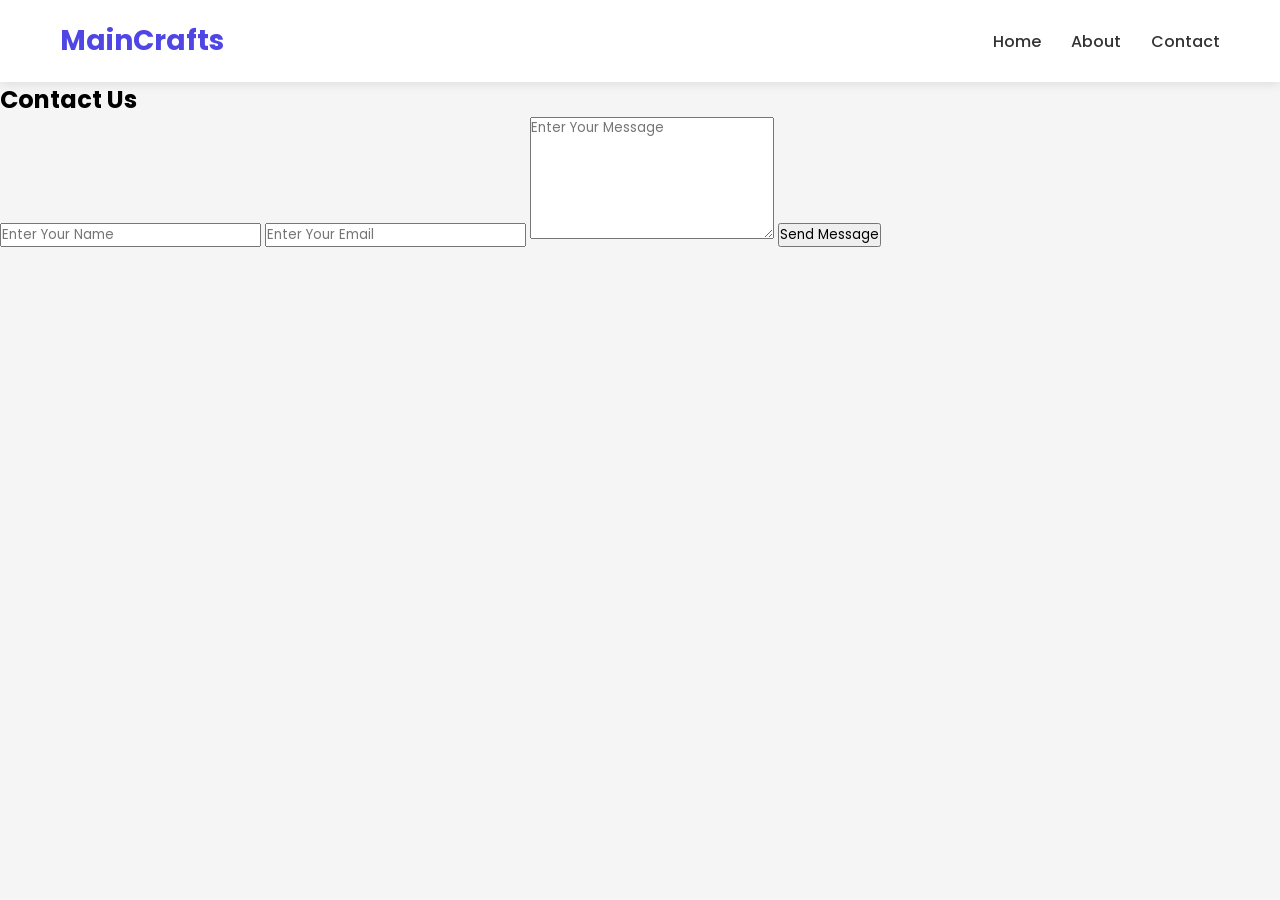
==== contact.html @ 19d7d942 "MainCrafts-task2 Updated Successfully" ====
<!DOCTYPE html>
<html lang="en">

<head>
    <meta charset="UTF-8">
    <meta name="viewport" content="width=device-width, initial-scale=1.0">
    <title>Contact MainCrafts</title>

    <link href="https://fonts.googleapis.com/css2?family=Poppins:wght@300;400;600;700&display=swap" rel="stylesheet">
    <link rel="stylesheet" href="style.css">
</head>

<body>

    <nav class="navbar">
        <div class="logo">MainCrafts</div>
        <div class="menu-toggle">
            <i class="fas fa-bars"></i>
        </div>
        <ul class="nav-links">
            <li><a href="index.html">Home</a></li>
            <li><a href="about.html">About</a></li>
            <li><a href="contact.html" class="active">Contact</a></li>
        </ul>
    </nav>

    <section class="contact-page">

        <div class="contact-box">

            <h1>Contact Us</h1>

            <form name="contactForm" onsubmit="return validateForm()">

                <input type="text" name="name" placeholder="Enter Your Name">

                <input type="email" name="email" placeholder="Enter Your Email">

                <textarea name="message" rows="6" placeholder="Enter Your Message"></textarea>

                <button type="submit">
                    Send Message
                </button>

            </form>

        </div>

    </section>

    <script src="script.js"></script>
</body>

</html>
---- style.css ----
* {
    margin: 0;
    padding: 0;
    box-sizing: border-box;
    font-family: 'Poppins', sans-serif;
}

body {
    background: #f5f5f5;
}

section {
    scroll-margin-top: 80px;
}

/* Header */

.navbar {
    background: white;
    display: flex;
    justify-content: space-between;
    align-items: center;
    padding: 20px 60px;
    box-shadow: 0 2px 10px rgba(0, 0, 0, 0.1);
}

.logo {
    font-size: 28px;
    font-weight: 700;
    color: #4f46e5;
}

.nav-links {
    list-style: none;
    display: flex;
    gap: 30px;
}

.nav-links li {
    position: relative;
}

.nav-links a {
    text-decoration: none;
    color: #333;
    font-weight: 500;
}

.nav-links a:hover {
    color: #4f46e5;
}

/* Dropdown */

.dropdown {
    position: relative;
}

.dropdown-menu {
    display: none;
    position: absolute;
    top: 100%;
    left: 0;
    background: white;
    min-width: 180px;
    list-style: none;
    box-shadow: 0 5px 15px rgba(0, 0, 0, 0.1);
    border-radius: 8px;
    overflow: hidden;
}

.dropdown-menu li {
    padding: 12px;
}

.dropdown-menu li:hover {
    background: #f5f5f5;
}

.dropdown:hover .dropdown-menu,
.dropdown-menu:hover {
    display: block;
}

/* Hero Section */

.hero {
    height: 90vh;
    background: linear-gradient(135deg, #4f46e5, #7c3aed);
    display: flex;
    justify-content: center;
    align-items: center;
    text-align: center;
    color: white;
    padding: 20px;
}

.hero-content {
    max-width: 700px;
}

.hero h1 {
    font-size: 55px;
    margin-bottom: 20px;
}

.hero p {
    font-size: 18px;
    margin-bottom: 30px;
    line-height: 1.6;
}

.btn {
    display: inline-block;
    background: white;
    color: #4f46e5;
    padding: 14px 30px;
    border-radius: 8px;
    text-decoration: none;
    font-weight: 600;
    transition: 0.3s;
}

.btn:hover {
    transform: translateY(-3px);
    box-shadow: 0 5px 15px rgba(0, 0, 0, 0.2);
}

/* Features Section */

.features {
    padding: 80px 10%;
    text-align: center;
    background: #ffffff;
}

.features h2 {
    font-size: 40px;
    margin-bottom: 50px;
}

.feature-container {
    display: grid;
    grid-template-columns: repeat(auto-fit, minmax(250px, 1fr));
    gap: 25px;
}

.feature-card {
    background: #f8f8f8;
    padding: 30px;
    border-radius: 12px;
    transition: 0.3s;
}

.feature-card:hover {
    transform: translateY(-8px);
}

.feature-card i {
    font-size: 45px;
    color: #4f46e5;
    margin-bottom: 20px;
}

.feature-card h3 {
    margin-bottom: 15px;
}

/* Footer */

footer {
    background: #222;
    color: white;
    text-align: center;
    padding: 25px;
}

.footer-links {
    margin-top: 10px;
}

.footer-links a {
    color: white;
    text-decoration: none;
    margin: 0 10px;
}

.footer-links a:hover {
    color: #7c3aed;
}

@media(max-width:768px) {
    .navbar {
        flex-direction: column;
        gap: 15px;
        padding: 20px;
    }

    .nav-links {
        flex-direction: column;
        align-items: center;
    }

    .hero h1 {
        font-size: 36px;
    }

    .hero p {
        font-size: 16px;
    }

}

html {
    scroll-behavior: smooth;
}
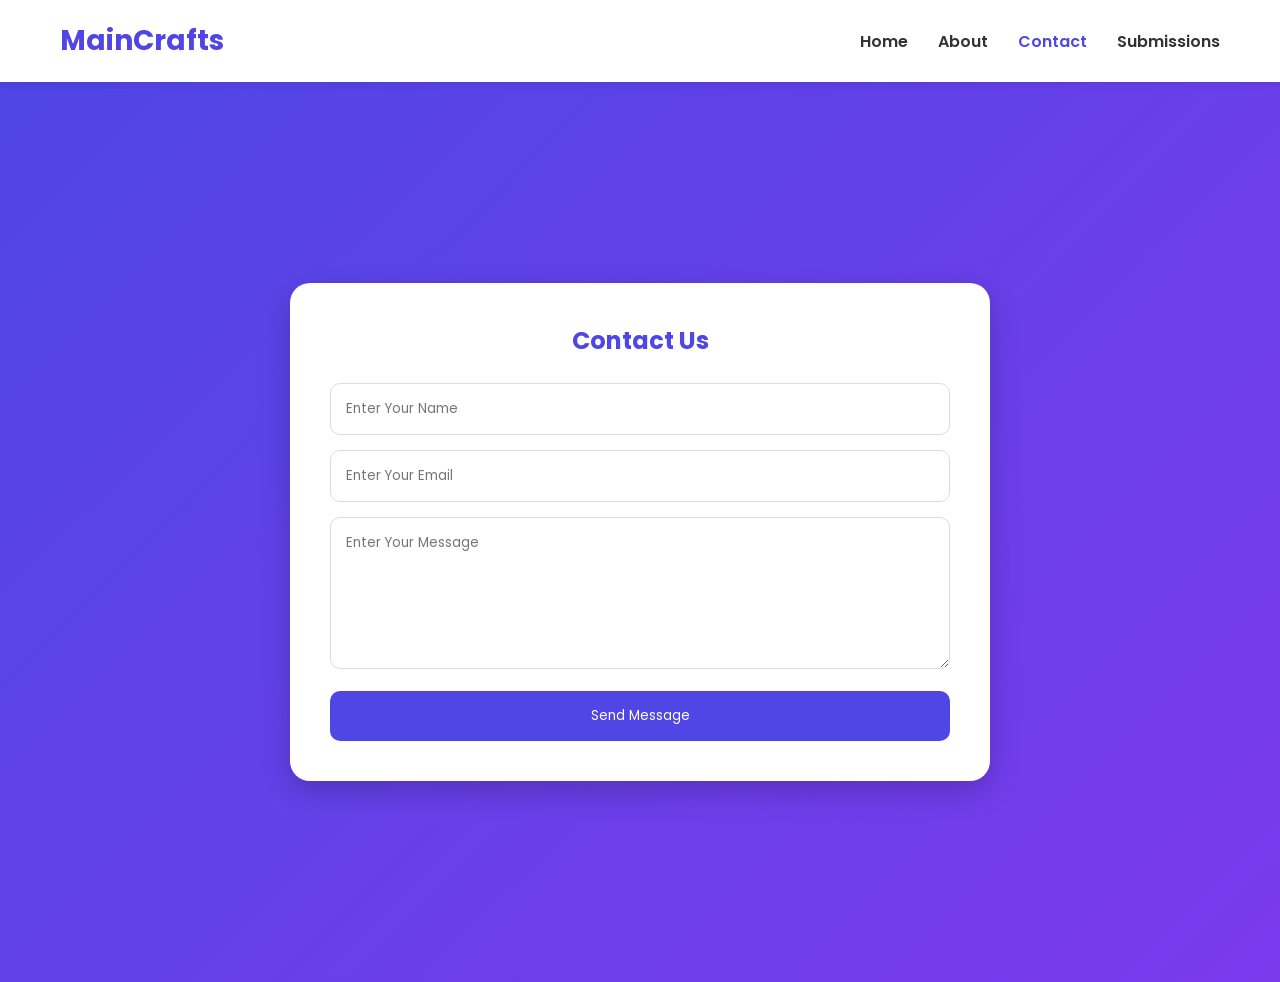
==== commit 77925885: "Completed Task 3 with submissions and LocalStorage" ====
--- a/contact.html
+++ b/contact.html
@@ -21,6 +21,7 @@
             <li><a href="index.html">Home</a></li>
             <li><a href="about.html">About</a></li>
             <li><a href="contact.html" class="active">Contact</a></li>
+            <li><a href="submissions.html">Submissions</a></li>
         </ul>
     </nav>
 
@@ -30,13 +31,13 @@
 
             <h1>Contact Us</h1>
 
-            <form name="contactForm" onsubmit="return validateForm()">
+            <form id="contactForm" onsubmit="return validateForm()">
 
-                <input type="text" name="name" placeholder="Enter Your Name">
+                <input type="text" id="name" name="name" placeholder="Enter Your Name">
 
-                <input type="email" name="email" placeholder="Enter Your Email">
+                <input type="email" id="email" name="email" placeholder="Enter Your Email">
 
-                <textarea name="message" rows="6" placeholder="Enter Your Message"></textarea>
+                <textarea id="message" name="message" rows="6" placeholder="Enter Your Message"></textarea>
 
                 <button type="submit">
                     Send Message
--- a/style.css
+++ b/style.css
@@ -1,216 +1,459 @@
 * {
-    margin: 0;
-    padding: 0;
-    box-sizing: border-box;
-    font-family: 'Poppins', sans-serif;
+  margin: 0;
+  padding: 0;
+  box-sizing: border-box;
+  font-family: 'Poppins', sans-serif;
+  }
+
+html {
+scroll-behavior: smooth;
 }
 
 body {
-    background: #f5f5f5;
-}
-
-section {
-    scroll-margin-top: 80px;
-}
-
-/* Header */
+background: #f5f5f5;
+}
+
+/* Navbar */
 
 .navbar {
-    background: white;
-    display: flex;
-    justify-content: space-between;
-    align-items: center;
-    padding: 20px 60px;
-    box-shadow: 0 2px 10px rgba(0, 0, 0, 0.1);
+background: white;
+display: flex;
+justify-content: space-between;
+align-items: center;
+padding: 20px 60px;
+box-shadow: 0 2px 10px rgba(0,0,0,0.1);
+position: sticky;
+top: 0;
+z-index: 1000;
 }
 
 .logo {
-    font-size: 28px;
-    font-weight: 700;
-    color: #4f46e5;
+font-size: 28px;
+font-weight: 700;
+color: #4f46e5;
 }
 
 .nav-links {
-    list-style: none;
-    display: flex;
-    gap: 30px;
+list-style: none;
+display: flex;
+gap: 30px;
 }
 
 .nav-links li {
-    position: relative;
+position: relative;
+}
+
+.nav-links a {
+text-decoration: none;
+color: #333;
+font-weight: 500;
+transition: 0.3s;
 }
 
 .nav-links a {
     text-decoration: none;
     color: #333;
-    font-weight: 500;
-}
-
-.nav-links a:hover {
+    font-weight: 600;
+    transition: color 0.3s ease;
+}
+
+.nav-links a:hover,
+.nav-links a.active {
     color: #4f46e5;
 }
 
+/* Hamburger */
+
+.menu-toggle {
+display: none;
+font-size: 28px;
+cursor: pointer;
+color: #4f46e5;
+}
+
 /* Dropdown */
 
-.dropdown {
-    position: relative;
-}
-
 .dropdown-menu {
+display: none;
+position: absolute;
+top: 100%;
+left: 0;
+background: white;
+min-width: 220px;
+list-style: none;
+box-shadow: 0 5px 15px rgba(0,0,0,0.1);
+border-radius: 8px;
+overflow: hidden;
+}
+
+.dropdown-menu li {
+padding: 12px;
+}
+
+.dropdown-menu li:hover {
+background: #f5f5f5;
+}
+
+.dropdown:hover .dropdown-menu {
+display: block;
+}
+
+/* Hero */
+
+.hero {
+height: 90vh;
+background: linear-gradient(135deg, #4f46e5, #7c3aed);
+display: flex;
+justify-content: center;
+align-items: center;
+text-align: center;
+color: white;
+padding: 20px;
+}
+
+.hero-content {
+max-width: 700px;
+}
+
+.hero h1 {
+font-size: 55px;
+margin-bottom: 20px;
+}
+
+.hero p {
+font-size: 18px;
+margin-bottom: 30px;
+line-height: 1.6;
+}
+
+.btn {
+display: inline-block;
+background: white;
+color: #4f46e5;
+padding: 14px 30px;
+border-radius: 8px;
+text-decoration: none;
+font-weight: 600;
+transition: 0.3s;
+}
+
+.btn:hover {
+transform: translateY(-3px);
+}
+
+/* Features */
+
+.features {
+padding: 80px 10%;
+text-align: center;
+background: white;
+}
+
+.features h2 {
+font-size: 40px;
+margin-bottom: 50px;
+}
+
+.feature-container {
+display: grid;
+grid-template-columns: repeat(auto-fit,minmax(250px,1fr));
+gap: 25px;
+}
+
+.feature-card {
+background: #f8f8f8;
+padding: 30px;
+border-radius: 12px;
+transition: 0.3s;
+}
+
+.feature-card:hover {
+transform: translateY(-8px);
+box-shadow: 0 10px 20px rgba(0,0,0,0.1);
+}
+
+.feature-card i {
+font-size: 45px;
+color: #4f46e5;
+margin-bottom: 20px;
+}
+
+/* About */
+
+.about-page {
+min-height: 100vh;
+background: linear-gradient(135deg, #4f46e5, #7c3aed);
+color: white;
+padding: 100px 10%;
+}
+
+.about-container {
+max-width: 1000px;
+margin: auto;
+text-align: center;
+}
+
+.about-container h1 {
+font-size: 50px;
+margin-bottom: 20px;
+}
+
+.about-container p {
+font-size: 18px;
+line-height: 1.8;
+}
+
+.about-cards {
+margin-top: 50px;
+display: grid;
+grid-template-columns: repeat(auto-fit,minmax(250px,1fr));
+gap: 25px;
+}
+
+.about-card {
+background: rgba(255,255,255,0.1);
+backdrop-filter: blur(10px);
+padding: 30px;
+border-radius: 15px;
+transition: 0.3s;
+}
+
+.about-card:hover {
+transform: translateY(-8px);
+background: rgba(255,255,255,0.2);
+}
+
+.about-card i {
+font-size: 40px;
+margin-bottom: 15px;
+}
+
+/* Contact */
+
+.contact-page {
+min-height: 100vh;
+background: linear-gradient(135deg, #4f46e5, #7c3aed);
+display: flex;
+justify-content: center;
+align-items: center;
+padding: 40px;
+}
+
+.contact-box {
+background: white;
+width: 100%;
+max-width: 700px;
+padding: 40px;
+border-radius: 20px;
+box-shadow: 0 10px 30px rgba(0,0,0,0.2);
+}
+
+.contact-box h1 {
+text-align: center;
+color: #4f46e5;
+margin-bottom: 25px;
+}
+
+.contact-box input,
+.contact-box textarea {
+width: 100%;
+padding: 15px;
+margin-bottom: 15px;
+border: 1px solid #ddd;
+border-radius: 10px;
+}
+
+.contact-box button {
+width: 100%;
+background: #4f46e5;
+color: white;
+border: none;
+padding: 15px;
+border-radius: 10px;
+cursor: pointer;
+}
+
+.contact-box button:hover {
+background: #4338ca;
+}
+
+/* Footer */
+
+footer {
+background: #222;
+color: white;
+text-align: center;
+padding: 25px;
+}
+
+.footer-links {
+margin-top: 10px;
+}
+
+.footer-links a {
+color: white;
+text-decoration: none;
+margin: 0 10px;
+}
+
+/* Mobile */
+
+@media (max-width: 768px) {
+
+
+.navbar {
+    padding: 20px;
+}
+
+.menu-toggle {
+    display: block;
+}
+
+.nav-links {
     display: none;
+    flex-direction: column;
     position: absolute;
-    top: 100%;
+    top: 80px;
     left: 0;
+    width: 100%;
     background: white;
-    min-width: 180px;
-    list-style: none;
-    box-shadow: 0 5px 15px rgba(0, 0, 0, 0.1);
-    border-radius: 8px;
-    overflow: hidden;
-}
-
-.dropdown-menu li {
+    padding: 20px;
+    gap: 15px;
+}
+
+.nav-links.active {
+    display: flex;
+}
+
+.hero h1 {
+    font-size: 36px;
+}
+
+.hero p {
+    font-size: 16px;
+}
+
+.about-container h1 {
+    font-size: 36px;
+}
+}
+/* Submission Cards */
+
+#submissionList {
+    margin-top: 40px;
+}
+
+/* ===== Submission theme fix only ===== */
+
+#submissionList .about-card {
+    background: rgba(255, 255, 255, 0.12);
+    backdrop-filter: blur(12px);
+    border: 1px solid rgba(255, 255, 255, 0.18);
+    color: #fff;
+    transition: 0.3s ease;
+}
+
+#submissionList .about-card:hover {
+    transform: translateY(-6px);
+    background: rgba(255, 255, 255, 0.18);
+}
+
+/* Text styling consistency */
+#submissionList .about-card h3 {
+    color: #ffffff;
+    margin-bottom: 12px;
+}
+
+#submissionList .about-card p {
+    color: #f1f1f1;
+    line-height: 1.7;
+}
+
+/* Message box styling */
+.message-box {
+    background: rgba(255, 255, 255, 0.10);
+    border: 1px solid rgba(255, 255, 255, 0.15);
     padding: 12px;
-}
-
-.dropdown-menu li:hover {
-    background: #f5f5f5;
-}
-
-.dropdown:hover .dropdown-menu,
-.dropdown-menu:hover {
+    border-radius: 10px;
+    margin-top: 8px;
+    color: #fff;
+    line-height: 1.6;
+}
+
+/* improve spacing only */
+#submissionList .about-card {
+    padding: 25px;
+    margin-bottom: 20px;
+}
+#submissionList .about-card p:last-child {
+    color: #d1d1d1;
+    font-size: 13px;
+}
+/* ===== Clear Button ===== */
+
+.clear-btn {
+    background: #ef4444;
+    color: white;
+    border: none;
+    padding: 14px 24px;
+    border-radius: 10px;
+    font-size: 16px;
+    font-weight: 600;
+    cursor: pointer;
+    margin: 20px auto 35px;
     display: block;
-}
-
-/* Hero Section */
-
-.hero {
-    height: 90vh;
-    background: linear-gradient(135deg, #4f46e5, #7c3aed);
+    transition: 0.3s;
+}
+
+.clear-btn:hover {
+    background: #dc2626;
+    transform: translateY(-2px);
+}
+
+/* ===== Submission Cards ===== */
+
+#submissionList {
+    margin-top: 30px;
     display: flex;
-    justify-content: center;
-    align-items: center;
-    text-align: center;
-    color: white;
-    padding: 20px;
-}
-
-.hero-content {
-    max-width: 700px;
-}
-
-.hero h1 {
-    font-size: 55px;
-    margin-bottom: 20px;
-}
-
-.hero p {
-    font-size: 18px;
-    margin-bottom: 30px;
-    line-height: 1.6;
-}
-
-.btn {
-    display: inline-block;
-    background: white;
-    color: #4f46e5;
-    padding: 14px 30px;
-    border-radius: 8px;
-    text-decoration: none;
-    font-weight: 600;
-    transition: 0.3s;
-}
-
-.btn:hover {
-    transform: translateY(-3px);
-    box-shadow: 0 5px 15px rgba(0, 0, 0, 0.2);
-}
-
-/* Features Section */
-
-.features {
-    padding: 80px 10%;
-    text-align: center;
-    background: #ffffff;
-}
-
-.features h2 {
-    font-size: 40px;
-    margin-bottom: 50px;
-}
-
-.feature-container {
-    display: grid;
-    grid-template-columns: repeat(auto-fit, minmax(250px, 1fr));
-    gap: 25px;
-}
-
-.feature-card {
-    background: #f8f8f8;
-    padding: 30px;
-    border-radius: 12px;
-    transition: 0.3s;
-}
-
-.feature-card:hover {
-    transform: translateY(-8px);
-}
-
-.feature-card i {
-    font-size: 45px;
-    color: #4f46e5;
-    margin-bottom: 20px;
-}
-
-.feature-card h3 {
+    flex-direction: column;
+    gap: 20px;
+}
+
+#submissionList .about-card {
+    width: 100%;
+    text-align: left;
+    padding: 25px;
+    background: rgba(255,255,255,0.12);
+    backdrop-filter: blur(12px);
+    border: 1px solid rgba(255,255,255,0.2);
+    border-radius: 15px;
+}
+
+#submissionList .about-card h3 {
     margin-bottom: 15px;
-}
-
-/* Footer */
-
-footer {
-    background: #222;
-    color: white;
-    text-align: center;
-    padding: 25px;
-}
-
-.footer-links {
-    margin-top: 10px;
-}
-
-.footer-links a {
-    color: white;
-    text-decoration: none;
-    margin: 0 10px;
-}
-
-.footer-links a:hover {
-    color: #7c3aed;
-}
-
-@media(max-width:768px) {
-    .navbar {
-        flex-direction: column;
-        gap: 15px;
-        padding: 20px;
-    }
-
-    .nav-links {
-        flex-direction: column;
-        align-items: center;
-    }
-
-    .hero h1 {
-        font-size: 36px;
-    }
-
-    .hero p {
-        font-size: 16px;
-    }
-
-}
-
-html {
-    scroll-behavior: smooth;
+    color: #fff;
+}
+
+#submissionList .about-card p {
+    margin: 10px 0;
+    line-height: 1.7;
+}
+
+#submissionList strong {
+    color: #FFD54F;
+}
+
+.message-box {
+    background: rgba(255,255,255,0.15);
+    border: 1px solid rgba(255,255,255,0.2);
+    padding: 12px;
+    border-radius: 10px;
+    margin-top: 8px;
+    color: #fff;
+}
+
+.timestamp {
+    margin-top: 12px;
+    font-size: 13px;
+    color: rgba(255,255,255,0.8);
 }
